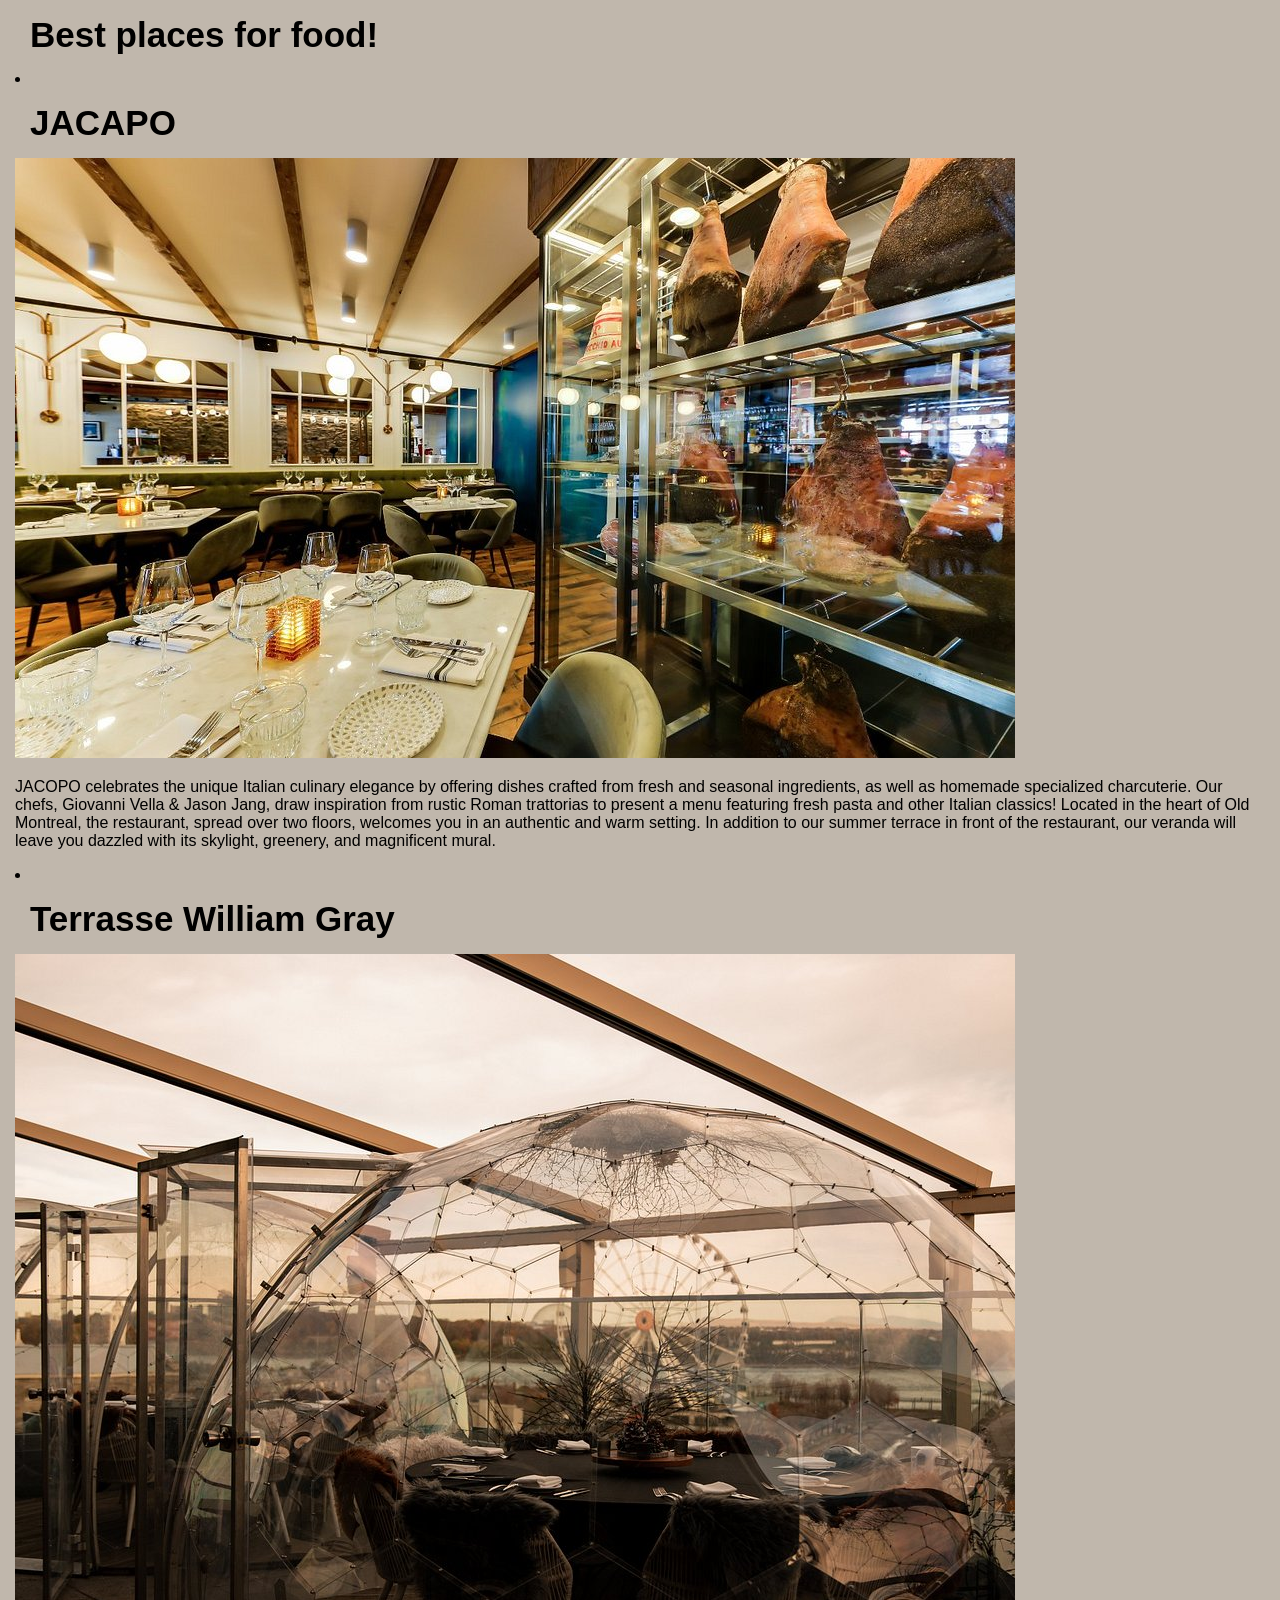
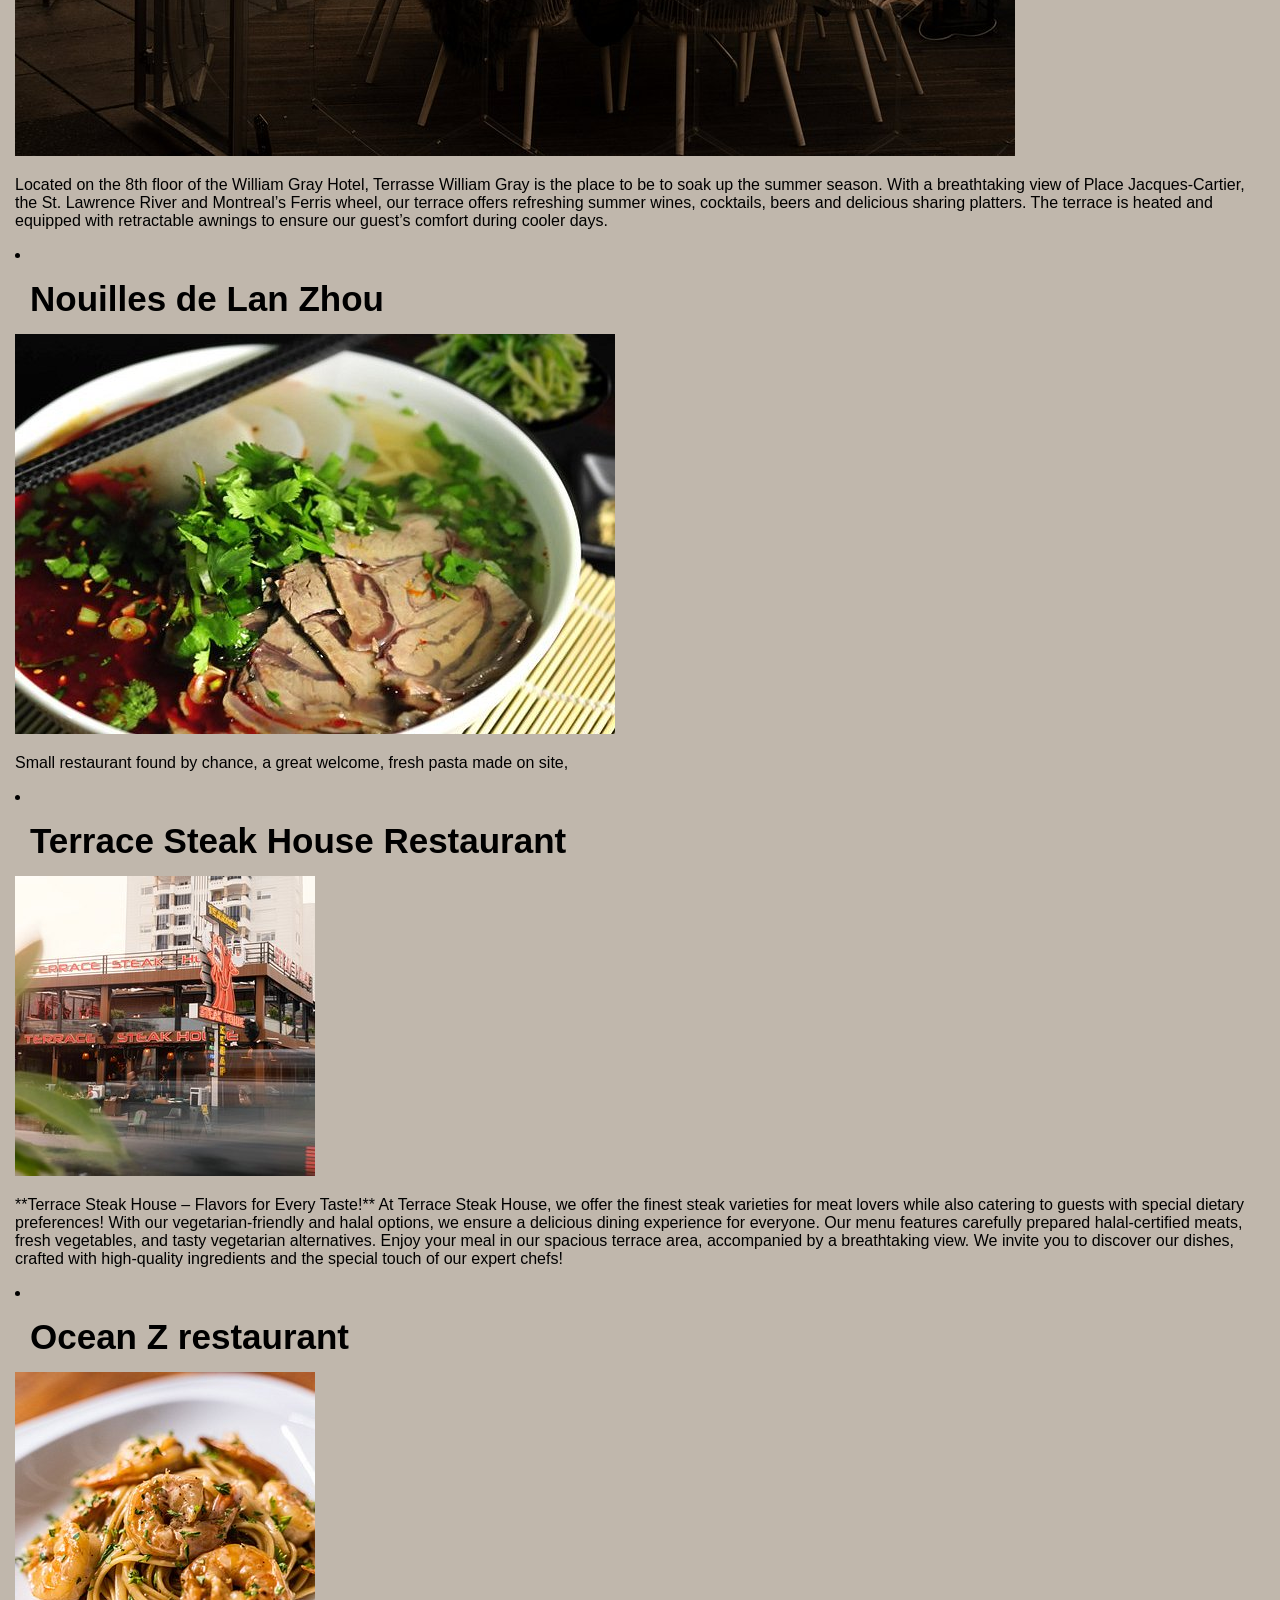
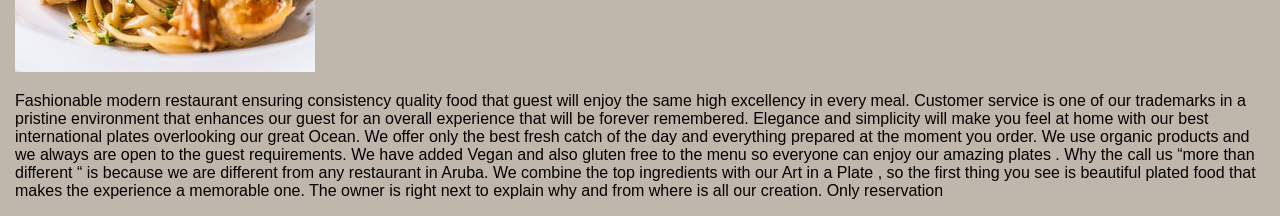
==== personal project/food.html @ 23d9211c "personal project" ====
<!DOCTYPE html>
<html lang="en">
<head>
    <meta charset="UTF-8">
    <meta name="viewport" content="width=device-width, initial-scale=1.0">
    <title>Document</title>
    <link rel="stylesheet" href="style.css">
</head>
<body>
      <section class="cover">
        <h1>Best places for food!</h1>
        <header class="head">
<li><h1>JACAPO</h1></li>
             <img src="getlstd-property-photo.jpg"alt="JACAPO">
             <p>JACOPO celebrates the unique Italian culinary elegance by offering dishes crafted from fresh and seasonal ingredients, as well as homemade specialized charcuterie. Our chefs, Giovanni Vella & Jason Jang, draw inspiration from rustic Roman trattorias to present a menu featuring fresh pasta and other Italian classics! Located in the heart of Old Montreal, the restaurant, spread over two floors, welcomes you in an authentic and warm setting. In addition to our summer terrace in front of the restaurant, our veranda will leave you dazzled with its skylight, greenery, and magnificent mural.</p>

             <li><h1>Terrasse William Gray

</h1></li>
             <img src="winter-dome-terrasse.jpg"alt="Terrasse">
             <p>Located on the 8th floor of the William Gray Hotel, Terrasse William Gray is the place to be to soak up the summer season. With a breathtaking view of Place Jacques-Cartier, the St. Lawrence River and Montreal’s Ferris wheel, our terrace offers refreshing summer wines, cocktails, beers and delicious sharing platters. The terrace is heated and equipped with retractable awnings to ensure our guest’s comfort during cooler days.</p>

             <li><h1>Nouilles de Lan Zhou</h1></li>
             <img src="traditional-hand-pull.jpg" alt="nouilles">
             <p>Small restaurant found by chance, a great welcome, fresh pasta made on site,</p>

             <li><h1>Terrace Steak House Restaurant</h1></li>
             <img src="terrace-steak-house.jpg" alt="terrace">
             <p>**Terrace Steak House – Flavors for Every Taste!** At Terrace Steak House, we offer the finest steak varieties for meat lovers while also catering to guests with special dietary preferences! With our vegetarian-friendly and halal options, we ensure a delicious dining experience for everyone. Our menu features carefully prepared halal-certified meats, fresh vegetables, and tasty vegetarian alternatives. Enjoy your meal in our spacious terrace area, accompanied by a breathtaking view. We invite you to discover our dishes, crafted with high-quality ingredients and the special touch of our expert chefs! </p>

             <li><h1>Ocean Z restaurant</h1></li>
             <img src="linguini-oz-shrimp-the.jpg" alt="oceanz">
             <p>Fashionable modern restaurant ensuring consistency quality food that guest will enjoy the same high excellency in every meal. Customer service is one of our trademarks in a pristine environment that enhances our guest for an overall experience that will be forever remembered. Elegance and simplicity will make you feel at home with our best international plates overlooking our great Ocean. We offer only the best fresh catch of the day and everything prepared at the moment you order. We use organic products and we always are open to the guest requirements. We have added Vegan and also gluten free to the menu so everyone can enjoy our amazing plates . Why the call us “more than different “ is because we are different from any restaurant in Aruba. We combine the top ingredients with our Art in a Plate , so the first thing you see is beautiful plated food that makes the experience a memorable one. The owner is right next to explain why and from where is all our creation. Only reservation</p>
        </header>
  </section>
</body>
</html>
---- personal project/style.css ----
body {
    margin: 15px;
 font-family: Arial, "Helvetica Neue", Helvetica, sans-serif;
 background-color: rgb(192, 183, 172);
}

.navbar {
    display: flex;
    justify-content: space-between;
    align-items: center;
    background-color: rgb(192, 183, 172);
    padding: 10px;
}
.wow ul {
    display: flex;
    gap: 20px;
    list-style-type: none;
    margin: 15px;
    padding: 25px;
    font-family: Arial, Helvetica, sans-serif;
    overflow: hidden; }

.wow ul li  { 
 display: inline-block;
 text-decoration: none;
 font-size: 18px;
 font-family: Arial, "Helvetica Neue", Helvetica, sans-serif;
 background-color: rgb(192, 183, 172);
 padding: 10px;

}


    h1 {
        font-size: 35px;
        font-family: Arial, "Helvetica Neue", Helvetica, sans-serif;
       color: black;
       margin: 15px;
    }
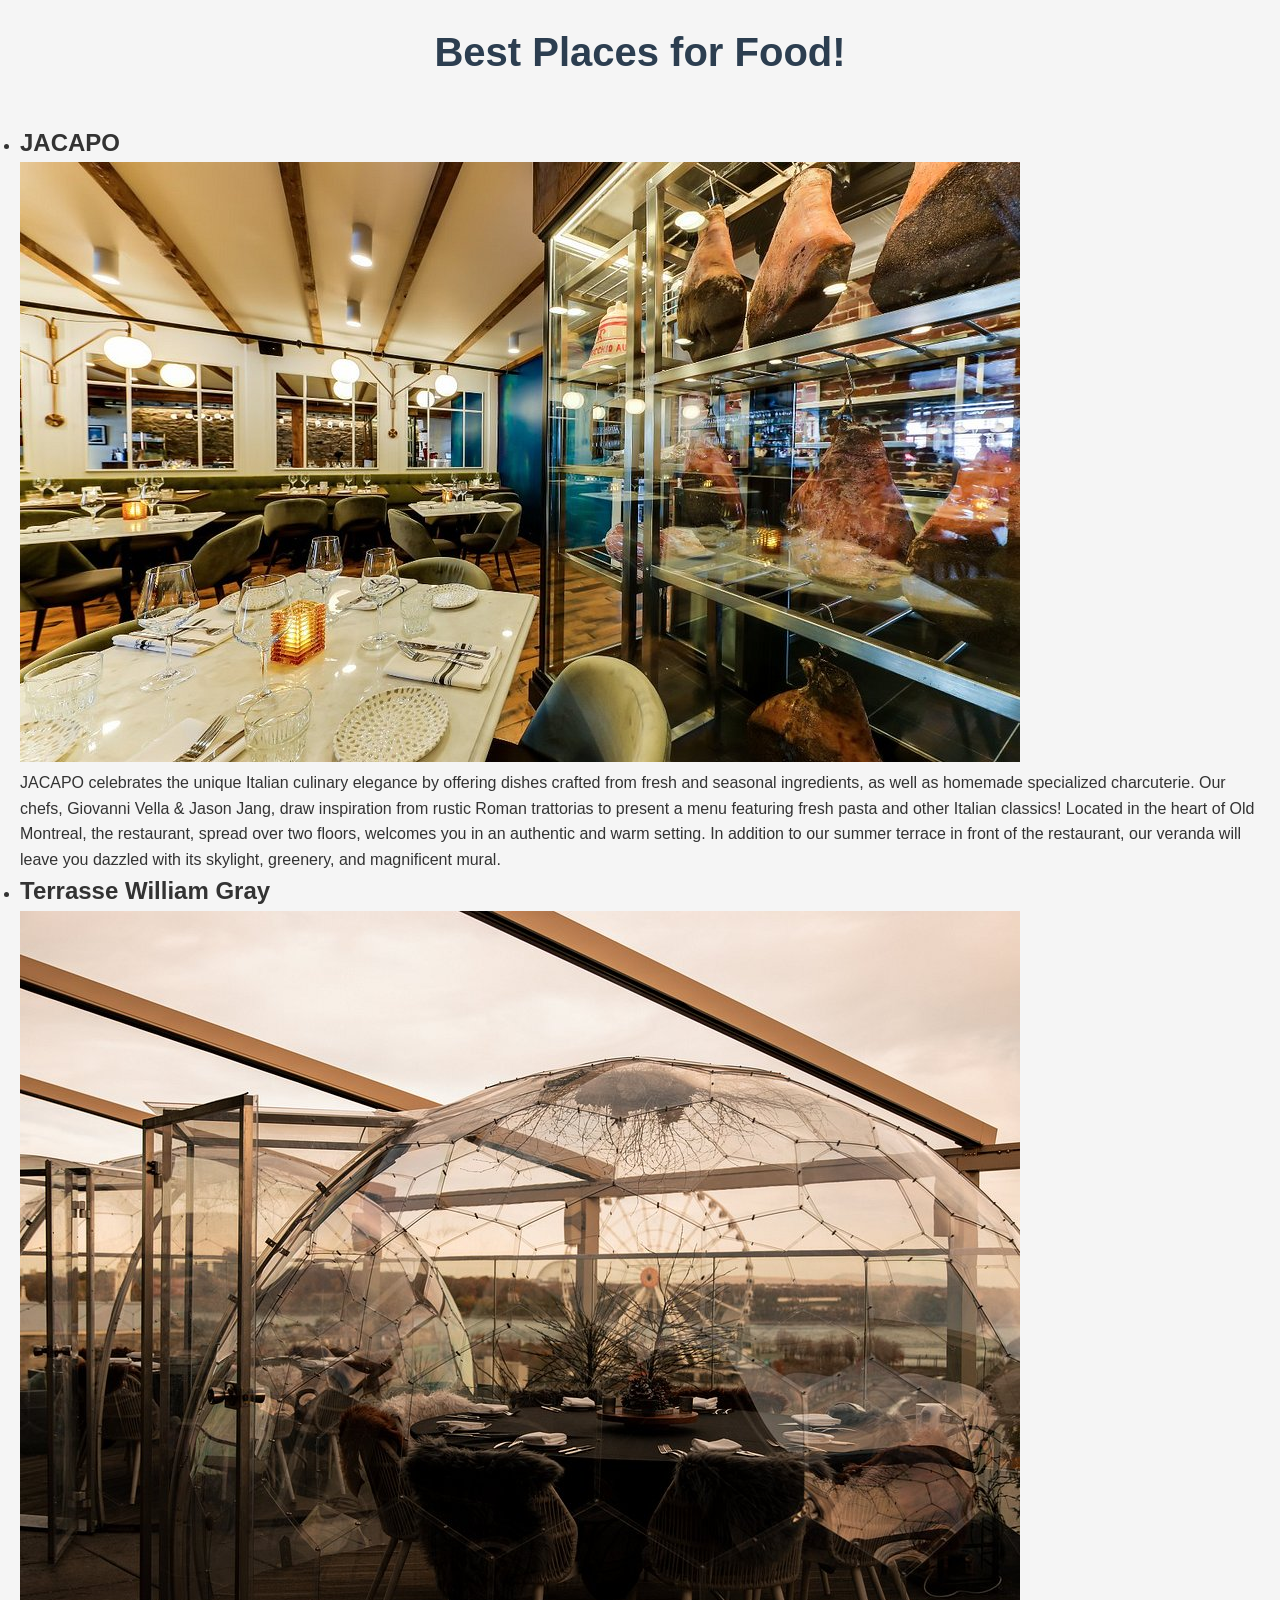
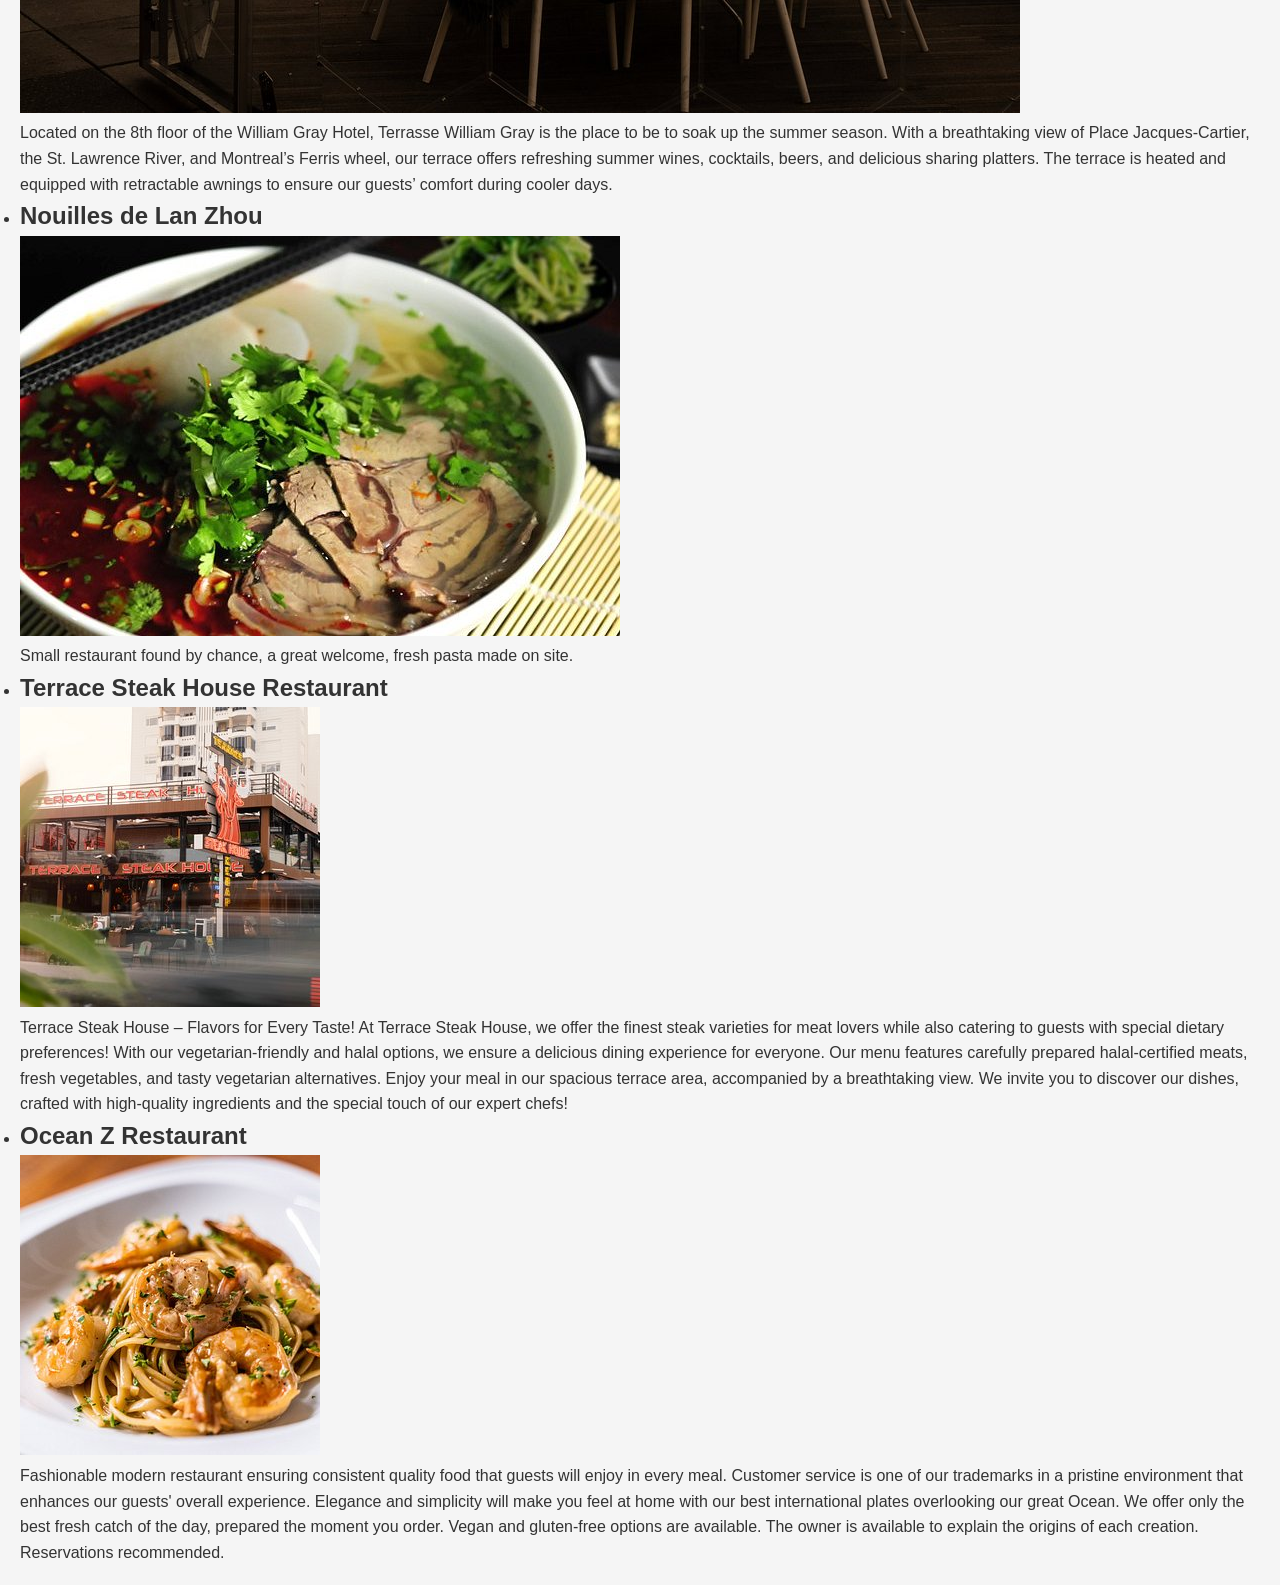
==== commit b43bc6c3: "personal project" ====
--- a/personal project/food.html
+++ b/personal project/food.html
@@ -3,35 +3,44 @@
 <head>
     <meta charset="UTF-8">
     <meta name="viewport" content="width=device-width, initial-scale=1.0">
-    <title>Document</title>
-    <link rel="stylesheet" href="style.css">
+    <title>Best Places for Food</title>
+    <link rel="stylesheet" href="wow.css">
 </head>
 <body>
-      <section class="cover">
-        <h1>Best places for food!</h1>
-        <header class="head">
-<li><h1>JACAPO</h1></li>
-             <img src="getlstd-property-photo.jpg"alt="JACAPO">
-             <p>JACOPO celebrates the unique Italian culinary elegance by offering dishes crafted from fresh and seasonal ingredients, as well as homemade specialized charcuterie. Our chefs, Giovanni Vella & Jason Jang, draw inspiration from rustic Roman trattorias to present a menu featuring fresh pasta and other Italian classics! Located in the heart of Old Montreal, the restaurant, spread over two floors, welcomes you in an authentic and warm setting. In addition to our summer terrace in front of the restaurant, our veranda will leave you dazzled with its skylight, greenery, and magnificent mural.</p>
+    <section class="cover">
+        <h1>Best Places for Food!</h1>
 
-             <li><h1>Terrasse William Gray
+        <ul class="restaurants">
+            <li>
+                <h2>JACAPO</h2>
+                <img src="getlstd-property-photo.jpg" alt="JACAPO Restaurant">
+                <p>JACAPO celebrates the unique Italian culinary elegance by offering dishes crafted from fresh and seasonal ingredients, as well as homemade specialized charcuterie. Our chefs, Giovanni Vella & Jason Jang, draw inspiration from rustic Roman trattorias to present a menu featuring fresh pasta and other Italian classics! Located in the heart of Old Montreal, the restaurant, spread over two floors, welcomes you in an authentic and warm setting. In addition to our summer terrace in front of the restaurant, our veranda will leave you dazzled with its skylight, greenery, and magnificent mural.</p>
+            </li>
 
-</h1></li>
-             <img src="winter-dome-terrasse.jpg"alt="Terrasse">
-             <p>Located on the 8th floor of the William Gray Hotel, Terrasse William Gray is the place to be to soak up the summer season. With a breathtaking view of Place Jacques-Cartier, the St. Lawrence River and Montreal’s Ferris wheel, our terrace offers refreshing summer wines, cocktails, beers and delicious sharing platters. The terrace is heated and equipped with retractable awnings to ensure our guest’s comfort during cooler days.</p>
+            <li>
+                <h2>Terrasse William Gray</h2>
+                <img src="winter-dome-terrasse.jpg" alt="Terrasse William Gray">
+                <p>Located on the 8th floor of the William Gray Hotel, Terrasse William Gray is the place to be to soak up the summer season. With a breathtaking view of Place Jacques-Cartier, the St. Lawrence River, and Montreal’s Ferris wheel, our terrace offers refreshing summer wines, cocktails, beers, and delicious sharing platters. The terrace is heated and equipped with retractable awnings to ensure our guests’ comfort during cooler days.</p>
+            </li>
 
-             <li><h1>Nouilles de Lan Zhou</h1></li>
-             <img src="traditional-hand-pull.jpg" alt="nouilles">
-             <p>Small restaurant found by chance, a great welcome, fresh pasta made on site,</p>
+            <li>
+                <h2>Nouilles de Lan Zhou</h2>
+                <img src="traditional-hand-pull.jpg" alt="Nouilles de Lan Zhou">
+                <p>Small restaurant found by chance, a great welcome, fresh pasta made on site.</p>
+            </li>
 
-             <li><h1>Terrace Steak House Restaurant</h1></li>
-             <img src="terrace-steak-house.jpg" alt="terrace">
-             <p>**Terrace Steak House – Flavors for Every Taste!** At Terrace Steak House, we offer the finest steak varieties for meat lovers while also catering to guests with special dietary preferences! With our vegetarian-friendly and halal options, we ensure a delicious dining experience for everyone. Our menu features carefully prepared halal-certified meats, fresh vegetables, and tasty vegetarian alternatives. Enjoy your meal in our spacious terrace area, accompanied by a breathtaking view. We invite you to discover our dishes, crafted with high-quality ingredients and the special touch of our expert chefs! </p>
+            <li>
+                <h2>Terrace Steak House Restaurant</h2>
+                <img src="terrace-steak-house.jpg" alt="Terrace Steak House">
+                <p>Terrace Steak House – Flavors for Every Taste! At Terrace Steak House, we offer the finest steak varieties for meat lovers while also catering to guests with special dietary preferences! With our vegetarian-friendly and halal options, we ensure a delicious dining experience for everyone. Our menu features carefully prepared halal-certified meats, fresh vegetables, and tasty vegetarian alternatives. Enjoy your meal in our spacious terrace area, accompanied by a breathtaking view. We invite you to discover our dishes, crafted with high-quality ingredients and the special touch of our expert chefs!</p>
+            </li>
 
-             <li><h1>Ocean Z restaurant</h1></li>
-             <img src="linguini-oz-shrimp-the.jpg" alt="oceanz">
-             <p>Fashionable modern restaurant ensuring consistency quality food that guest will enjoy the same high excellency in every meal. Customer service is one of our trademarks in a pristine environment that enhances our guest for an overall experience that will be forever remembered. Elegance and simplicity will make you feel at home with our best international plates overlooking our great Ocean. We offer only the best fresh catch of the day and everything prepared at the moment you order. We use organic products and we always are open to the guest requirements. We have added Vegan and also gluten free to the menu so everyone can enjoy our amazing plates . Why the call us “more than different “ is because we are different from any restaurant in Aruba. We combine the top ingredients with our Art in a Plate , so the first thing you see is beautiful plated food that makes the experience a memorable one. The owner is right next to explain why and from where is all our creation. Only reservation</p>
-        </header>
-  </section>
+            <li>
+                <h2>Ocean Z Restaurant</h2>
+                <img src="linguini-oz-shrimp-the.jpg" alt="Ocean Z Restaurant">
+                <p>Fashionable modern restaurant ensuring consistent quality food that guests will enjoy in every meal. Customer service is one of our trademarks in a pristine environment that enhances our guests' overall experience. Elegance and simplicity will make you feel at home with our best international plates overlooking our great Ocean. We offer only the best fresh catch of the day, prepared the moment you order. Vegan and gluten-free options are available. The owner is available to explain the origins of each creation. Reservations recommended.</p>
+            </li>
+        </ul>
+    </section>
 </body>
 </html>
--- a/personal project/wow.css
+++ b/personal project/wow.css
@@ -0,0 +1,82 @@
+
+body {
+    margin: 0;
+    padding: 0;
+    font-family: Arial, "Helvetica Neue", Helvetica, sans-serif;
+    background-color: rgb(192, 183, 172);
+}
+* {
+    margin: 0;
+    padding: 0;
+    box-sizing: border-box;
+}
+
+body {
+    font-family: Arial, sans-serif;
+    line-height: 1.6;
+    background-color: #f5f5f5;
+    color: #333;
+    padding: 20px;
+}
+
+.cover h1 {
+    text-align: center;
+    margin-bottom: 40px;
+    font-size: 2.5rem;
+    color: #2c3e50;
+}
+
+
+.restaurant-list {
+    display: flex;
+    flex-wrap: wrap;
+    justify-content: center;
+    gap: 20px;
+}
+
+
+.restaurant-card {
+    background-color: #fff;
+    border-radius: 12px;
+    overflow: hidden;
+    box-shadow: 0 4px 15px rgba(0,0,0,0.1);
+    width: 300px;
+    display: flex;
+    flex-direction: column;
+    transition: transform 0.3s, box-shadow 0.3s;
+}
+
+.restaurant-card:hover {
+    transform: translateY(-5px);
+    box-shadow: 0 8px 20px rgba(0,0,0,0.15);
+}
+
+.restaurant-card img {
+    width: 100%;
+    height: 200px;
+    object-fit: cover;
+}
+
+.restaurant-card h2 {
+    font-size: 1.5rem;
+    margin: 15px;
+    color: #e74c3c;
+}
+
+.restaurant-card p {
+    font-size: 0.95rem;
+    margin: 0 15px 15px 15px;
+}
+
+/* Responsive adjustments */
+@media (max-width: 768px) {
+    .restaurant-card {
+        width: 45%;
+    }
+}
+
+@media (max-width: 500px) {
+    .restaurant-card {
+        width: 100%;
+    }
+}
